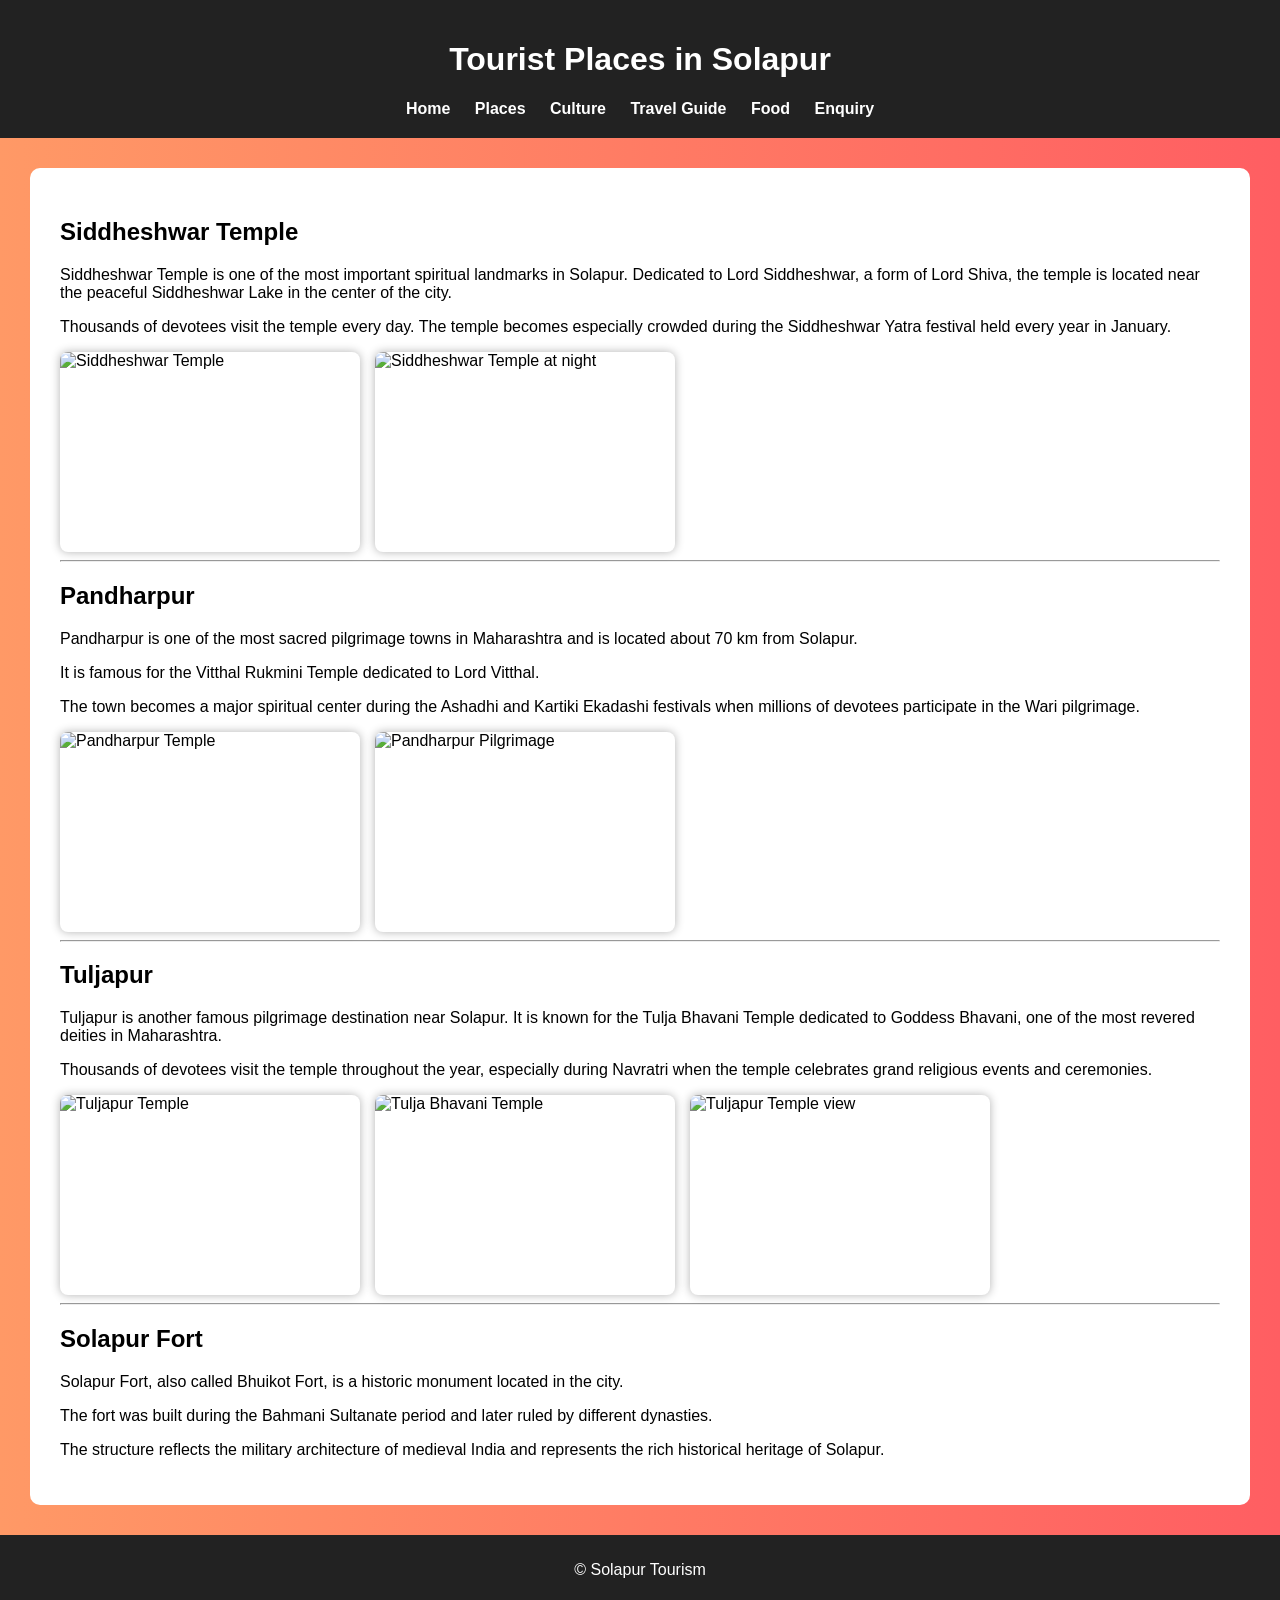
==== places.html @ 970222cb "Update places.html" ====
<!DOCTYPE html>
<html>
<head>
<title>Places in Solapur</title>
<link rel="stylesheet" href="style.css">

<style>
.gallery{
display:flex;
flex-wrap:wrap;
gap:15px;
margin-top:10px;
}

.gallery img{
width:300px;
height:200px;
object-fit:cover;
border-radius:8px;
box-shadow:0 0 10px rgba(0,0,0,0.3);
}
</style>

</head>

<body>

<header>
<h1>Tourist Places in Solapur</h1>

<nav>
<a href="index.html">Home</a>
<a href="places.html">Places</a>
<a href="culture.html">Culture</a>
<a href="travel.html">Travel Guide</a>
<a href="food.html">Food</a>
<a href="enquiry.html">Enquiry</a>
</nav>
</header>

<section class="content">

<h2>Siddheshwar Temple</h2>

<p>
Siddheshwar Temple is one of the most important spiritual landmarks in Solapur.
Dedicated to Lord Siddheshwar, a form of Lord Shiva, the temple is located near the
peaceful Siddheshwar Lake in the center of the city.
</p>

<p>
Thousands of devotees visit the temple every day.
The temple becomes especially crowded during the Siddheshwar Yatra festival held
every year in January.
</p>

<div class="gallery">
<img src="images/siddeshwar.jpg" alt="Siddheshwar Temple">
<img src="images/siddeshwar_night.jpg" alt="Siddheshwar Temple at night">
</div>

<hr>

<h2>Pandharpur</h2>

<p>
Pandharpur is one of the most sacred pilgrimage towns in Maharashtra and is located
about 70 km from Solapur.
</p>

<p>
It is famous for the Vitthal Rukmini Temple dedicated to Lord Vitthal.
</p>

<p>
The town becomes a major spiritual center during the Ashadhi and Kartiki Ekadashi
festivals when millions of devotees participate in the Wari pilgrimage.
</p>

<div class="gallery">
<img src="images/pandharpur1.jpg" alt="Pandharpur Temple">
<img src="images/pandharpur2.jpg" alt="Pandharpur Pilgrimage">
</div>

<hr>

<h2>Tuljapur</h2>

<p>
Tuljapur is another famous pilgrimage destination near Solapur. It is known for the
Tulja Bhavani Temple dedicated to Goddess Bhavani, one of the most revered
deities in Maharashtra.
</p>

<p>
Thousands of devotees visit the temple throughout the year, especially during
Navratri when the temple celebrates grand religious events and ceremonies.
</p>

<div class="gallery">
<img src="images/tuljapur1.jpg" alt="Tuljapur Temple">
<img src="images/tuljapur2.jpg" alt="Tulja Bhavani Temple">
<img src="images/tuljapur3.jpg" alt="Tuljapur Temple view">
</div>

<hr>

<h2>Solapur Fort</h2>

<p>
Solapur Fort, also called Bhuikot Fort, is a historic monument located in the city.
</p>

<p>
The fort was built during the Bahmani Sultanate period and later ruled by different
dynasties.
</p>

<p>
The structure reflects the military architecture of medieval India and represents the
rich historical heritage of Solapur.
</p>

</section>

<footer>
<p>© Solapur Tourism</p>
</footer>

</body>
</html>
---- style.css ----
body{
font-family: Arial;
margin:0;
background:linear-gradient(to right,#ff9966,#ff5e62);
color:white;
}

header{
background:#222;
padding:20px;
text-align:center;
}

nav a{
color:white;
margin:10px;
text-decoration:none;
font-weight:bold;
}

nav a:hover{
color:yellow;
}

.content{
background:white;
color:black;
padding:30px;
margin:30px;
border-radius:10px;
}

footer{
background:#222;
text-align:center;
padding:10px;
}

input,textarea{
width:100%;
padding:10px;
margin:10px 0;
}

button{
background:#ff5e62;
color:white;
padding:10px;
border:none;
cursor:pointer;
}
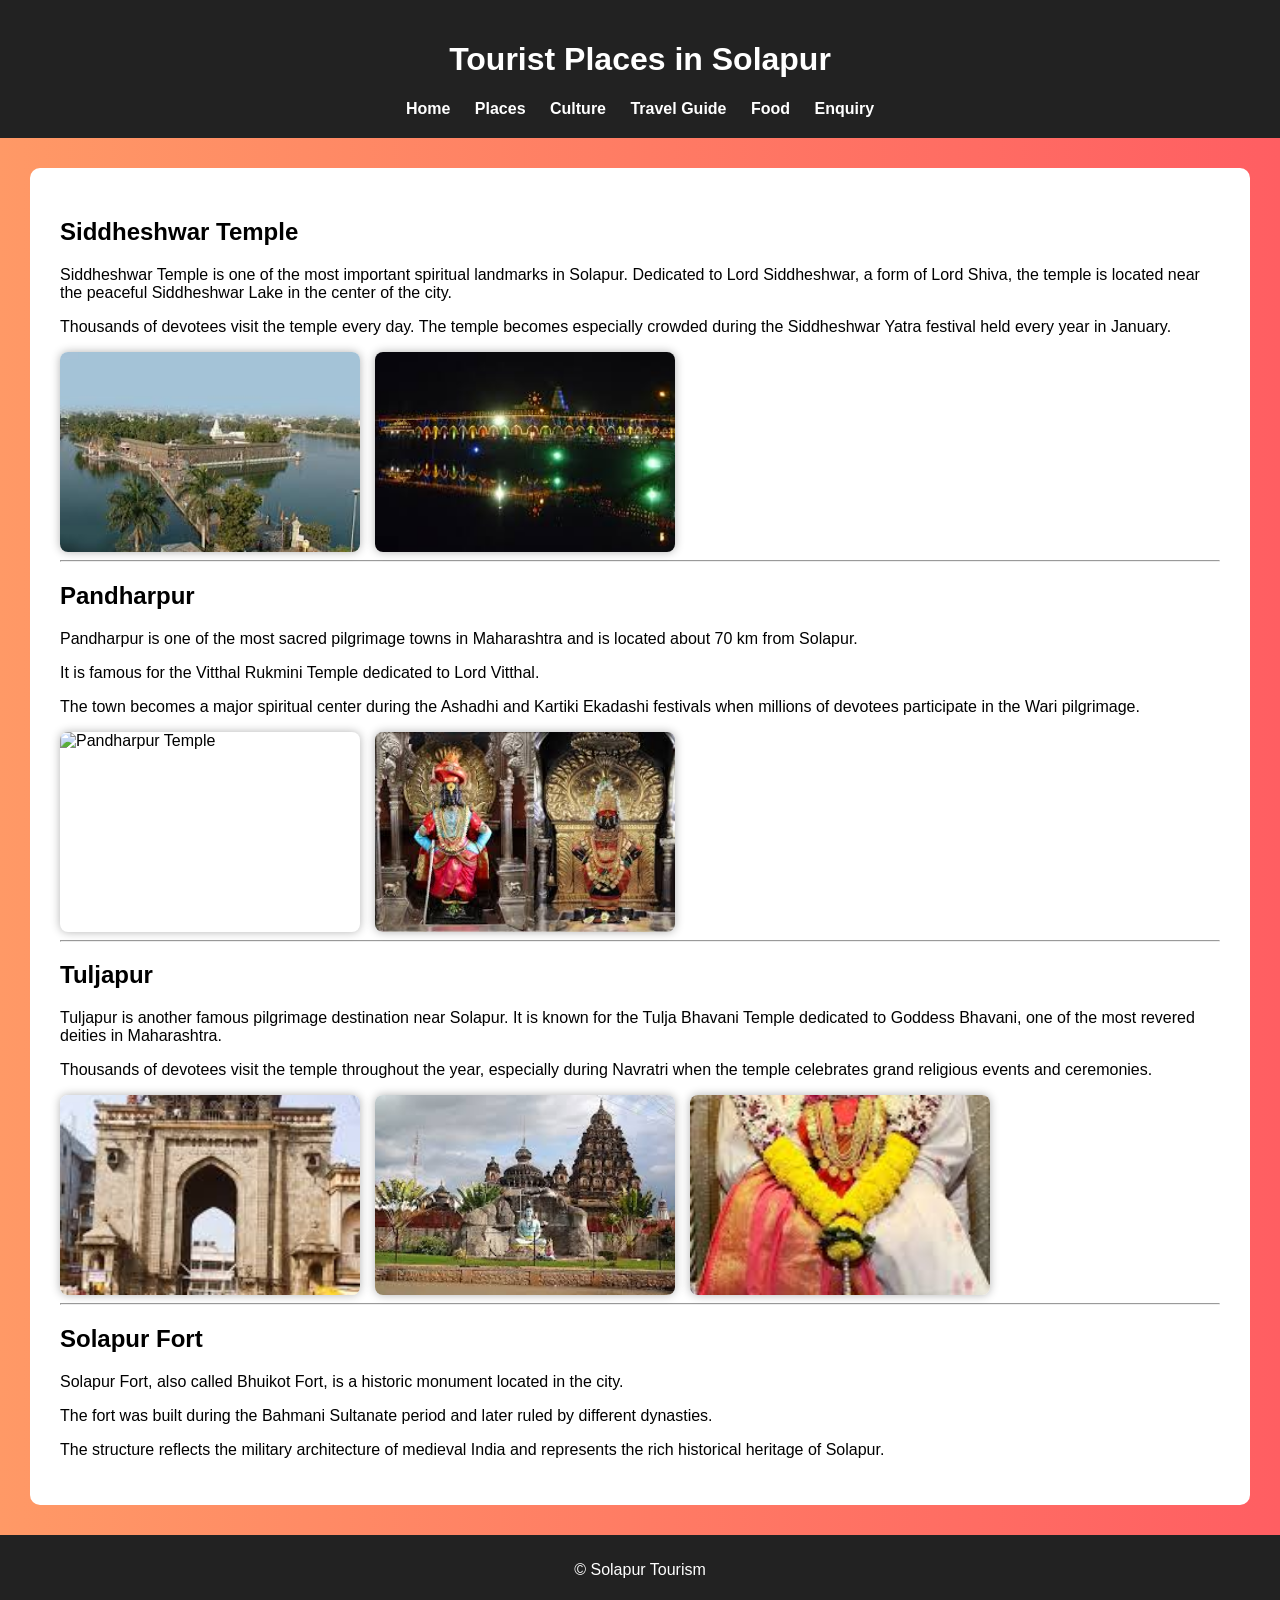
==== commit da7bdacb: "Update places.html" ====
--- a/places.html
+++ b/places.html
@@ -55,8 +55,8 @@
 </p>
 
 <div class="gallery">
-<img src="images/siddeshwar.jpg" alt="Siddheshwar Temple">
-<img src="images/siddeshwar_night.jpg" alt="Siddheshwar Temple at night">
+<img src="image/siddeshwar.jpg" alt="Siddheshwar Temple">
+<img src="image/siddeshwar_night.jpg" alt="Siddheshwar Temple at night">
 </div>
 
 <hr>
@@ -78,8 +78,8 @@
 </p>
 
 <div class="gallery">
-<img src="images/pandharpur1.jpg" alt="Pandharpur Temple">
-<img src="images/pandharpur2.jpg" alt="Pandharpur Pilgrimage">
+<img src="image/pandharpur1.jpg" alt="Pandharpur Temple">
+<img src="image/pandharpur2.jpg" alt="Pandharpur Pilgrimage">
 </div>
 
 <hr>
@@ -98,9 +98,9 @@
 </p>
 
 <div class="gallery">
-<img src="images/tuljapur1.jpg" alt="Tuljapur Temple">
-<img src="images/tuljapur2.jpg" alt="Tulja Bhavani Temple">
-<img src="images/tuljapur3.jpg" alt="Tuljapur Temple view">
+<img src="image/tuljapur1.jpg" alt="Tuljapur Temple">
+<img src="image/tuljapur2.jpg" alt="Tulja Bhavani Temple">
+<img src="image/tuljapur3.jpg" alt="Tuljapur Temple view">
 </div>
 
 <hr>
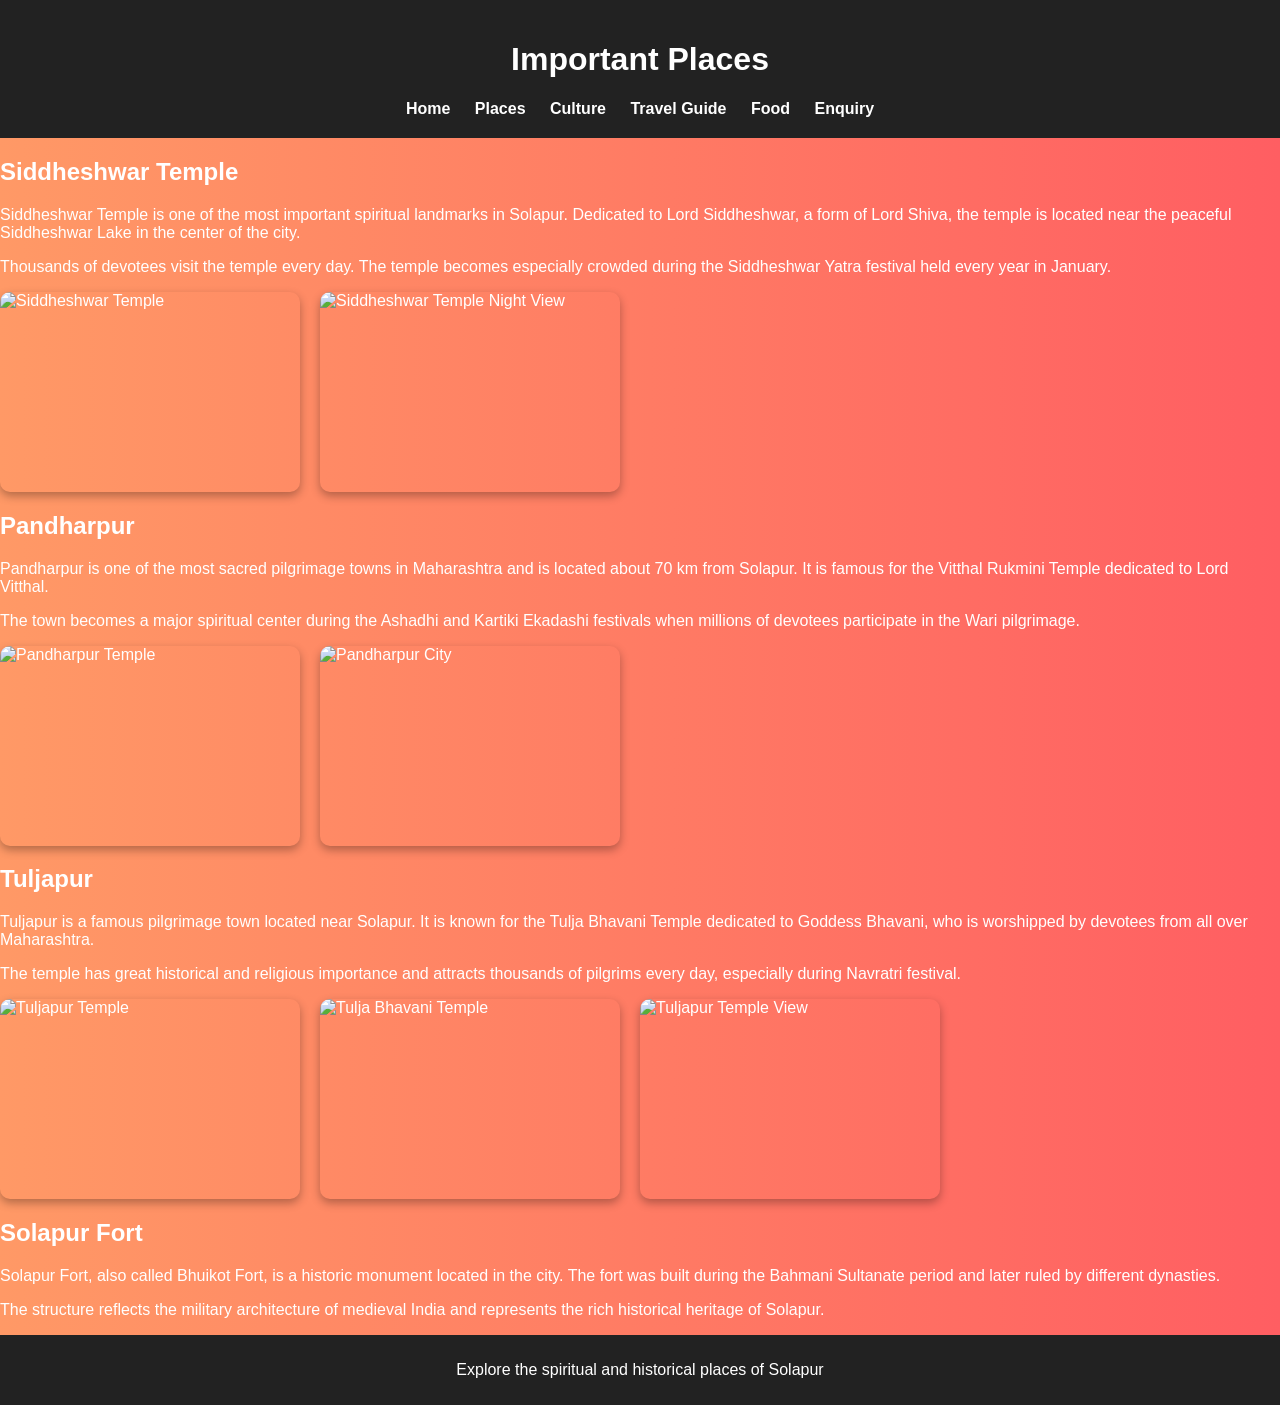
==== commit e3fc014c: "Update places.html" ====
--- a/places.html
+++ b/places.html
@@ -5,20 +5,22 @@
 <link rel="stylesheet" href="style.css">
 
 <style>
+
 .gallery{
 display:flex;
 flex-wrap:wrap;
-gap:15px;
-margin-top:10px;
+gap:20px;
+margin-top:15px;
 }
 
 .gallery img{
 width:300px;
 height:200px;
 object-fit:cover;
-border-radius:8px;
-box-shadow:0 0 10px rgba(0,0,0,0.3);
+border-radius:10px;
+box-shadow:0 4px 10px rgba(0,0,0,0.3);
 }
+
 </style>
 
 </head>
@@ -26,7 +28,7 @@
 <body>
 
 <header>
-<h1>Tourist Places in Solapur</h1>
+<h1>Important Places</h1>
 
 <nav>
 <a href="index.html">Home</a>
@@ -38,93 +40,83 @@
 </nav>
 </header>
 
-<section class="content">
+<section>
 
 <h2>Siddheshwar Temple</h2>
 
 <p>
 Siddheshwar Temple is one of the most important spiritual landmarks in Solapur.
-Dedicated to Lord Siddheshwar, a form of Lord Shiva, the temple is located near the
-peaceful Siddheshwar Lake in the center of the city.
+Dedicated to Lord Siddheshwar, a form of Lord Shiva, the temple is located near
+the peaceful Siddheshwar Lake in the center of the city.
 </p>
 
 <p>
-Thousands of devotees visit the temple every day.
-The temple becomes especially crowded during the Siddheshwar Yatra festival held
-every year in January.
+Thousands of devotees visit the temple every day. The temple becomes especially
+crowded during the Siddheshwar Yatra festival held every year in January.
 </p>
 
 <div class="gallery">
-<img src="image/siddeshwar.jpg" alt="Siddheshwar Temple">
-<img src="image/siddeshwar_night.jpg" alt="Siddheshwar Temple at night">
+<img src="./images/siddeshwar.jpg" alt="Siddheshwar Temple">
+<img src="./images/siddeshwar_night.jpg" alt="Siddheshwar Temple Night View">
 </div>
 
-<hr>
 
 <h2>Pandharpur</h2>
 
 <p>
-Pandharpur is one of the most sacred pilgrimage towns in Maharashtra and is located
-about 70 km from Solapur.
+Pandharpur is one of the most sacred pilgrimage towns in Maharashtra and is
+located about 70 km from Solapur. It is famous for the Vitthal Rukmini Temple
+dedicated to Lord Vitthal.
 </p>
 
 <p>
-It is famous for the Vitthal Rukmini Temple dedicated to Lord Vitthal.
-</p>
-
-<p>
-The town becomes a major spiritual center during the Ashadhi and Kartiki Ekadashi
-festivals when millions of devotees participate in the Wari pilgrimage.
+The town becomes a major spiritual center during the Ashadhi and Kartiki
+Ekadashi festivals when millions of devotees participate in the Wari pilgrimage.
 </p>
 
 <div class="gallery">
-<img src="image/pandharpur1.jpg" alt="Pandharpur Temple">
-<img src="image/pandharpur2.jpg" alt="Pandharpur Pilgrimage">
+<img src="./images/pandharpur1.jpg" alt="Pandharpur Temple">
+<img src="./images/pandharpur2.jpg" alt="Pandharpur City">
 </div>
 
-<hr>
 
 <h2>Tuljapur</h2>
 
 <p>
-Tuljapur is another famous pilgrimage destination near Solapur. It is known for the
-Tulja Bhavani Temple dedicated to Goddess Bhavani, one of the most revered
-deities in Maharashtra.
+Tuljapur is a famous pilgrimage town located near Solapur. It is known for the
+Tulja Bhavani Temple dedicated to Goddess Bhavani, who is worshipped by
+devotees from all over Maharashtra.
 </p>
 
 <p>
-Thousands of devotees visit the temple throughout the year, especially during
-Navratri when the temple celebrates grand religious events and ceremonies.
+The temple has great historical and religious importance and attracts thousands
+of pilgrims every day, especially during Navratri festival.
 </p>
 
 <div class="gallery">
-<img src="image/tuljapur1.jpg" alt="Tuljapur Temple">
-<img src="image/tuljapur2.jpg" alt="Tulja Bhavani Temple">
-<img src="image/tuljapur3.jpg" alt="Tuljapur Temple view">
+<img src="./images/tuljapur1.jpg" alt="Tuljapur Temple">
+<img src="./images/tuljapur2.jpg" alt="Tulja Bhavani Temple">
+<img src="./images/tuljapur3.jpg" alt="Tuljapur Temple View">
 </div>
 
-<hr>
 
 <h2>Solapur Fort</h2>
 
 <p>
 Solapur Fort, also called Bhuikot Fort, is a historic monument located in the city.
+The fort was built during the Bahmani Sultanate period and later ruled by
+different dynasties.
 </p>
 
 <p>
-The fort was built during the Bahmani Sultanate period and later ruled by different
-dynasties.
-</p>
-
-<p>
-The structure reflects the military architecture of medieval India and represents the
-rich historical heritage of Solapur.
+The structure reflects the military architecture of medieval India and represents
+the rich historical heritage of Solapur.
 </p>
 
 </section>
 
 <footer>
-<p>© Solapur Tourism</p>
+<p>Explore the spiritual and historical places of Solapur</p>
 </footer>
 
 </body>
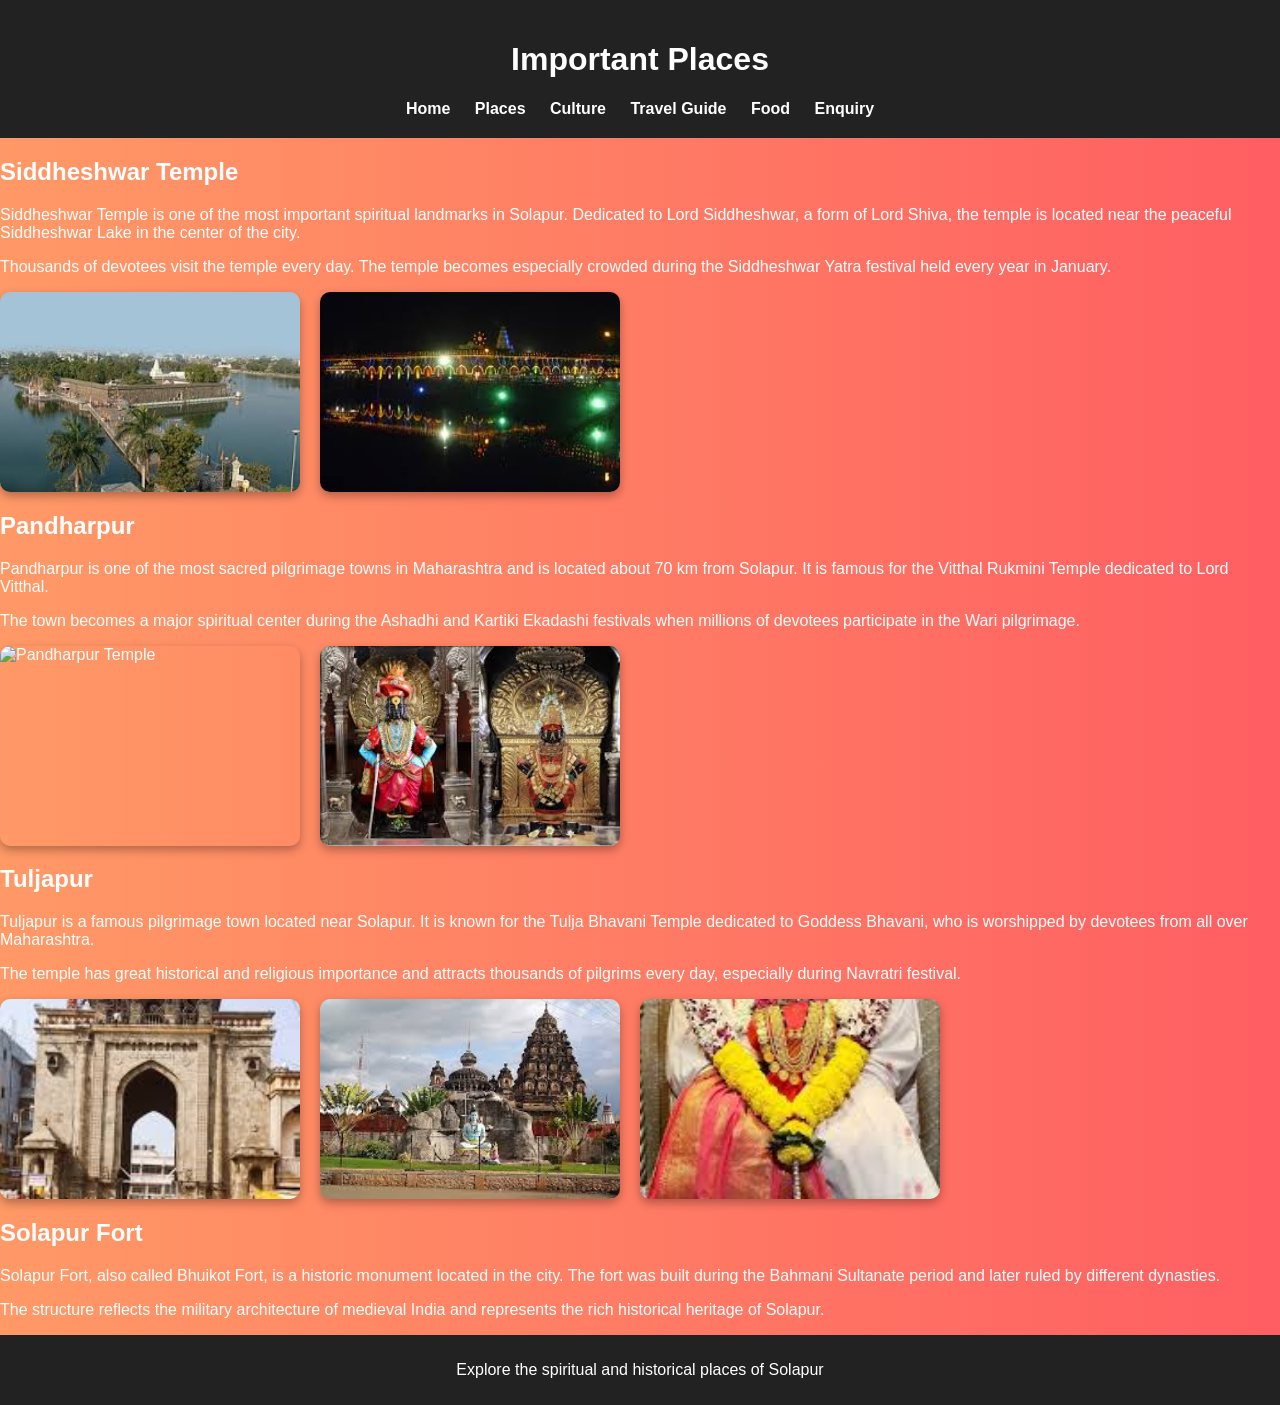
==== commit e919908d: "Update places.html" ====
--- a/places.html
+++ b/places.html
@@ -6,14 +6,14 @@
 
 <style>
 
-.gallery{
+.image{
 display:flex;
 flex-wrap:wrap;
 gap:20px;
 margin-top:15px;
 }
 
-.gallery img{
+.image img{
 width:300px;
 height:200px;
 object-fit:cover;
@@ -55,9 +55,9 @@
 crowded during the Siddheshwar Yatra festival held every year in January.
 </p>
 
-<div class="gallery">
-<img src="./images/siddeshwar.jpg" alt="Siddheshwar Temple">
-<img src="./images/siddeshwar_night.jpg" alt="Siddheshwar Temple Night View">
+<div class="image">
+<img src="./image/siddeshwar.jpg" alt="Siddheshwar Temple">
+<img src="./image/siddeshwar_night.jpg" alt="Siddheshwar Temple Night View">
 </div>
 
 
@@ -74,9 +74,9 @@
 Ekadashi festivals when millions of devotees participate in the Wari pilgrimage.
 </p>
 
-<div class="gallery">
-<img src="./images/pandharpur1.jpg" alt="Pandharpur Temple">
-<img src="./images/pandharpur2.jpg" alt="Pandharpur City">
+<div class="image">
+<img src="./image/pandharpur1.jpg" alt="Pandharpur Temple">
+<img src="./image/pandharpur2.jpg" alt="Pandharpur City">
 </div>
 
 
@@ -93,10 +93,10 @@
 of pilgrims every day, especially during Navratri festival.
 </p>
 
-<div class="gallery">
-<img src="./images/tuljapur1.jpg" alt="Tuljapur Temple">
-<img src="./images/tuljapur2.jpg" alt="Tulja Bhavani Temple">
-<img src="./images/tuljapur3.jpg" alt="Tuljapur Temple View">
+<div class="image">
+<img src="./image/tuljapur1.jpg" alt="Tuljapur Temple">
+<img src="./image/tuljapur2.jpg" alt="Tulja Bhavani Temple">
+<img src="./image/tuljapur3.jpg" alt="Tuljapur Temple View">
 </div>
 
 
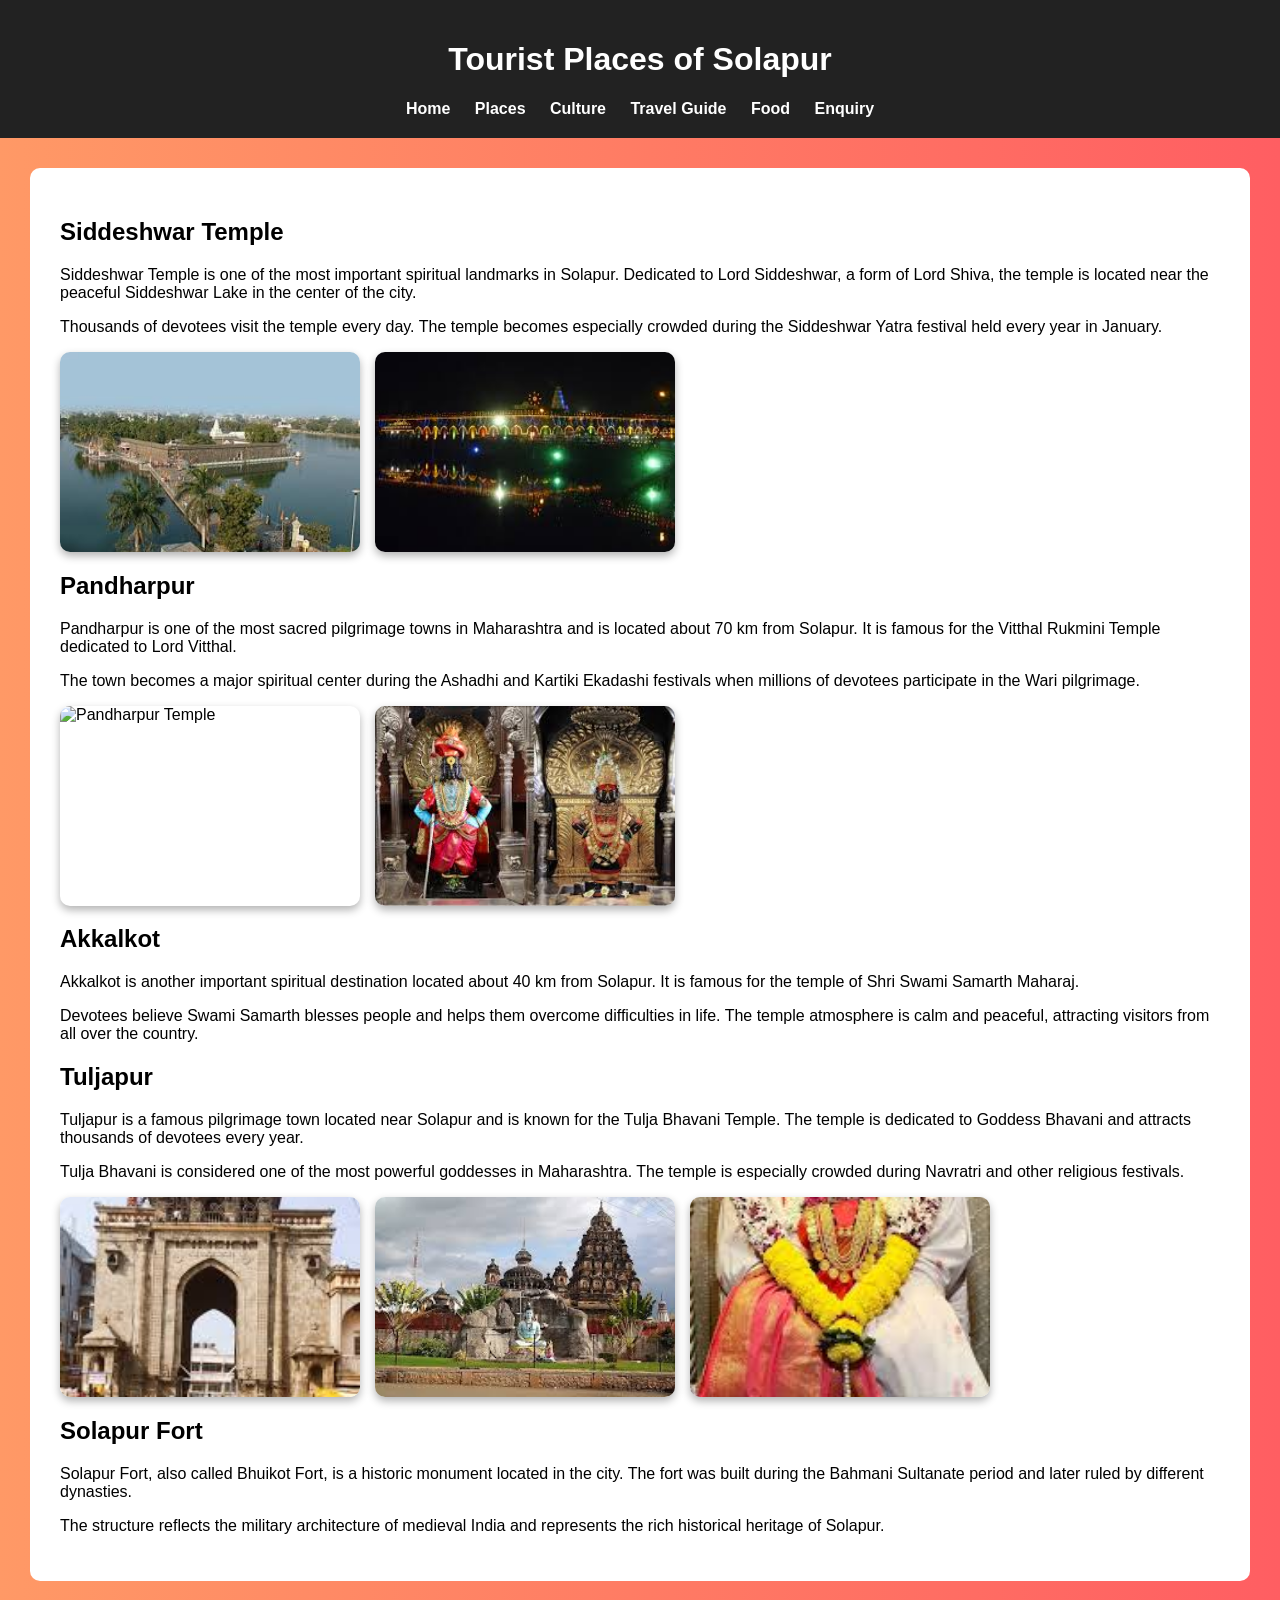
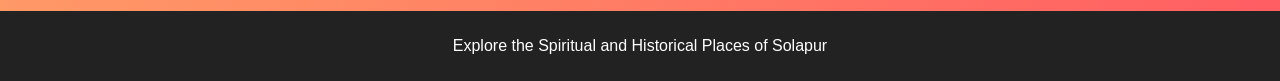
==== commit 8c599356: "Update places.html" ====
--- a/places.html
+++ b/places.html
@@ -3,33 +3,44 @@
 <head>
 <title>Places in Solapur</title>
 <link rel="stylesheet" href="style.css">
+ 
+<style>
+ 
+.gallery{
 
-<style>
+display:flex;
 
-.image{
-display:flex;
 flex-wrap:wrap;
-gap:20px;
+
+gap:15px;
+
 margin-top:15px;
+
 }
+ 
+.gallery img{
 
-.image img{
 width:300px;
+
 height:200px;
+
 object-fit:cover;
+
 border-radius:10px;
-box-shadow:0 4px 10px rgba(0,0,0,0.3);
+
+box-shadow:0 4px 8px rgba(0,0,0,0.3);
+
 }
-
+ 
 </style>
-
+ 
 </head>
-
+ 
 <body>
-
+ 
 <header>
-<h1>Important Places</h1>
-
+<h1>Tourist Places of Solapur</h1>
+ 
 <nav>
 <a href="index.html">Home</a>
 <a href="places.html">Places</a>
@@ -38,86 +49,127 @@
 <a href="food.html">Food</a>
 <a href="enquiry.html">Enquiry</a>
 </nav>
+ 
 </header>
+ 
+<section class="content">
+ 
+<h2>Siddeshwar Temple</h2>
+ 
+<p>
 
-<section>
+Siddeshwar Temple is one of the most important spiritual landmarks in Solapur.
 
-<h2>Siddheshwar Temple</h2>
+Dedicated to Lord Siddeshwar, a form of Lord Shiva, the temple is located near
 
+the peaceful Siddeshwar Lake in the center of the city.
+</p>
+ 
 <p>
-Siddheshwar Temple is one of the most important spiritual landmarks in Solapur.
-Dedicated to Lord Siddheshwar, a form of Lord Shiva, the temple is located near
-the peaceful Siddheshwar Lake in the center of the city.
+
+Thousands of devotees visit the temple every day. The temple becomes especially
+
+crowded during the Siddeshwar Yatra festival held every year in January.
 </p>
+ 
+<div class="gallery">
+<img src="image/siddeshwar.jpg" alt="Siddeshwar Temple">
+<img src="image/siddeshwar_night.jpg" alt="Siddeshwar Temple at Night">
+</div>
+ 
+ 
+<h2>Pandharpur</h2>
+ 
+<p>
 
+Pandharpur is one of the most sacred pilgrimage towns in Maharashtra and is located
+
+about 70 km from Solapur. It is famous for the Vitthal Rukmini Temple dedicated
+
+to Lord Vitthal.
+</p>
+ 
 <p>
-Thousands of devotees visit the temple every day. The temple becomes especially
-crowded during the Siddheshwar Yatra festival held every year in January.
+
+The town becomes a major spiritual center during the Ashadhi and Kartiki Ekadashi
+
+festivals when millions of devotees participate in the Wari pilgrimage.
 </p>
+ 
+<div class="gallery">
+<img src="image/pandharpur1.jpg" alt="Pandharpur Temple">
+<img src="image/pandharpur2.jpg" alt="Pandharpur Pilgrimage">
+</div>
+ 
+ 
+<h2>Akkalkot</h2>
+ 
+<p>
 
-<div class="image">
-<img src="./image/siddeshwar.jpg" alt="Siddheshwar Temple">
-<img src="./image/siddeshwar_night.jpg" alt="Siddheshwar Temple Night View">
+Akkalkot is another important spiritual destination located about 40 km from Solapur.
+
+It is famous for the temple of Shri Swami Samarth Maharaj.
+</p>
+ 
+<p>
+
+Devotees believe Swami Samarth blesses people and helps them overcome
+
+difficulties in life. The temple atmosphere is calm and peaceful, attracting
+
+visitors from all over the country.
+</p>
+ 
+ 
+<h2>Tuljapur</h2>
+ 
+<p>
+
+Tuljapur is a famous pilgrimage town located near Solapur and is known for the
+
+Tulja Bhavani Temple. The temple is dedicated to Goddess Bhavani and attracts
+
+thousands of devotees every year.
+</p>
+ 
+<p>
+
+Tulja Bhavani is considered one of the most powerful goddesses in Maharashtra.
+
+The temple is especially crowded during Navratri and other religious festivals.
+</p>
+ 
+<div class="gallery">
+<img src="image/tuljapur1.jpg" alt="Tuljapur Temple">
+<img src="image/tuljapur2.jpg" alt="Tulja Bhavani Temple">
+<img src="image/tuljapur3.jpg" alt="Tuljapur Temple View">
 </div>
+ 
+ 
+<h2>Solapur Fort</h2>
+ 
+<p>
 
+Solapur Fort, also called Bhuikot Fort, is a historic monument located in the city.
 
-<h2>Pandharpur</h2>
+The fort was built during the Bahmani Sultanate period and later ruled by
 
-<p>
-Pandharpur is one of the most sacred pilgrimage towns in Maharashtra and is
-located about 70 km from Solapur. It is famous for the Vitthal Rukmini Temple
-dedicated to Lord Vitthal.
-</p>
-
-<p>
-The town becomes a major spiritual center during the Ashadhi and Kartiki
-Ekadashi festivals when millions of devotees participate in the Wari pilgrimage.
-</p>
-
-<div class="image">
-<img src="./image/pandharpur1.jpg" alt="Pandharpur Temple">
-<img src="./image/pandharpur2.jpg" alt="Pandharpur City">
-</div>
-
-
-<h2>Tuljapur</h2>
-
-<p>
-Tuljapur is a famous pilgrimage town located near Solapur. It is known for the
-Tulja Bhavani Temple dedicated to Goddess Bhavani, who is worshipped by
-devotees from all over Maharashtra.
-</p>
-
-<p>
-The temple has great historical and religious importance and attracts thousands
-of pilgrims every day, especially during Navratri festival.
-</p>
-
-<div class="image">
-<img src="./image/tuljapur1.jpg" alt="Tuljapur Temple">
-<img src="./image/tuljapur2.jpg" alt="Tulja Bhavani Temple">
-<img src="./image/tuljapur3.jpg" alt="Tuljapur Temple View">
-</div>
-
-
-<h2>Solapur Fort</h2>
-
-<p>
-Solapur Fort, also called Bhuikot Fort, is a historic monument located in the city.
-The fort was built during the Bahmani Sultanate period and later ruled by
 different dynasties.
 </p>
+ 
+<p>
 
-<p>
 The structure reflects the military architecture of medieval India and represents
+
 the rich historical heritage of Solapur.
 </p>
-
+ 
 </section>
-
+ 
 <footer>
-<p>Explore the spiritual and historical places of Solapur</p>
+<p>Explore the Spiritual and Historical Places of Solapur</p>
 </footer>
-
+ 
 </body>
 </html>
+ 
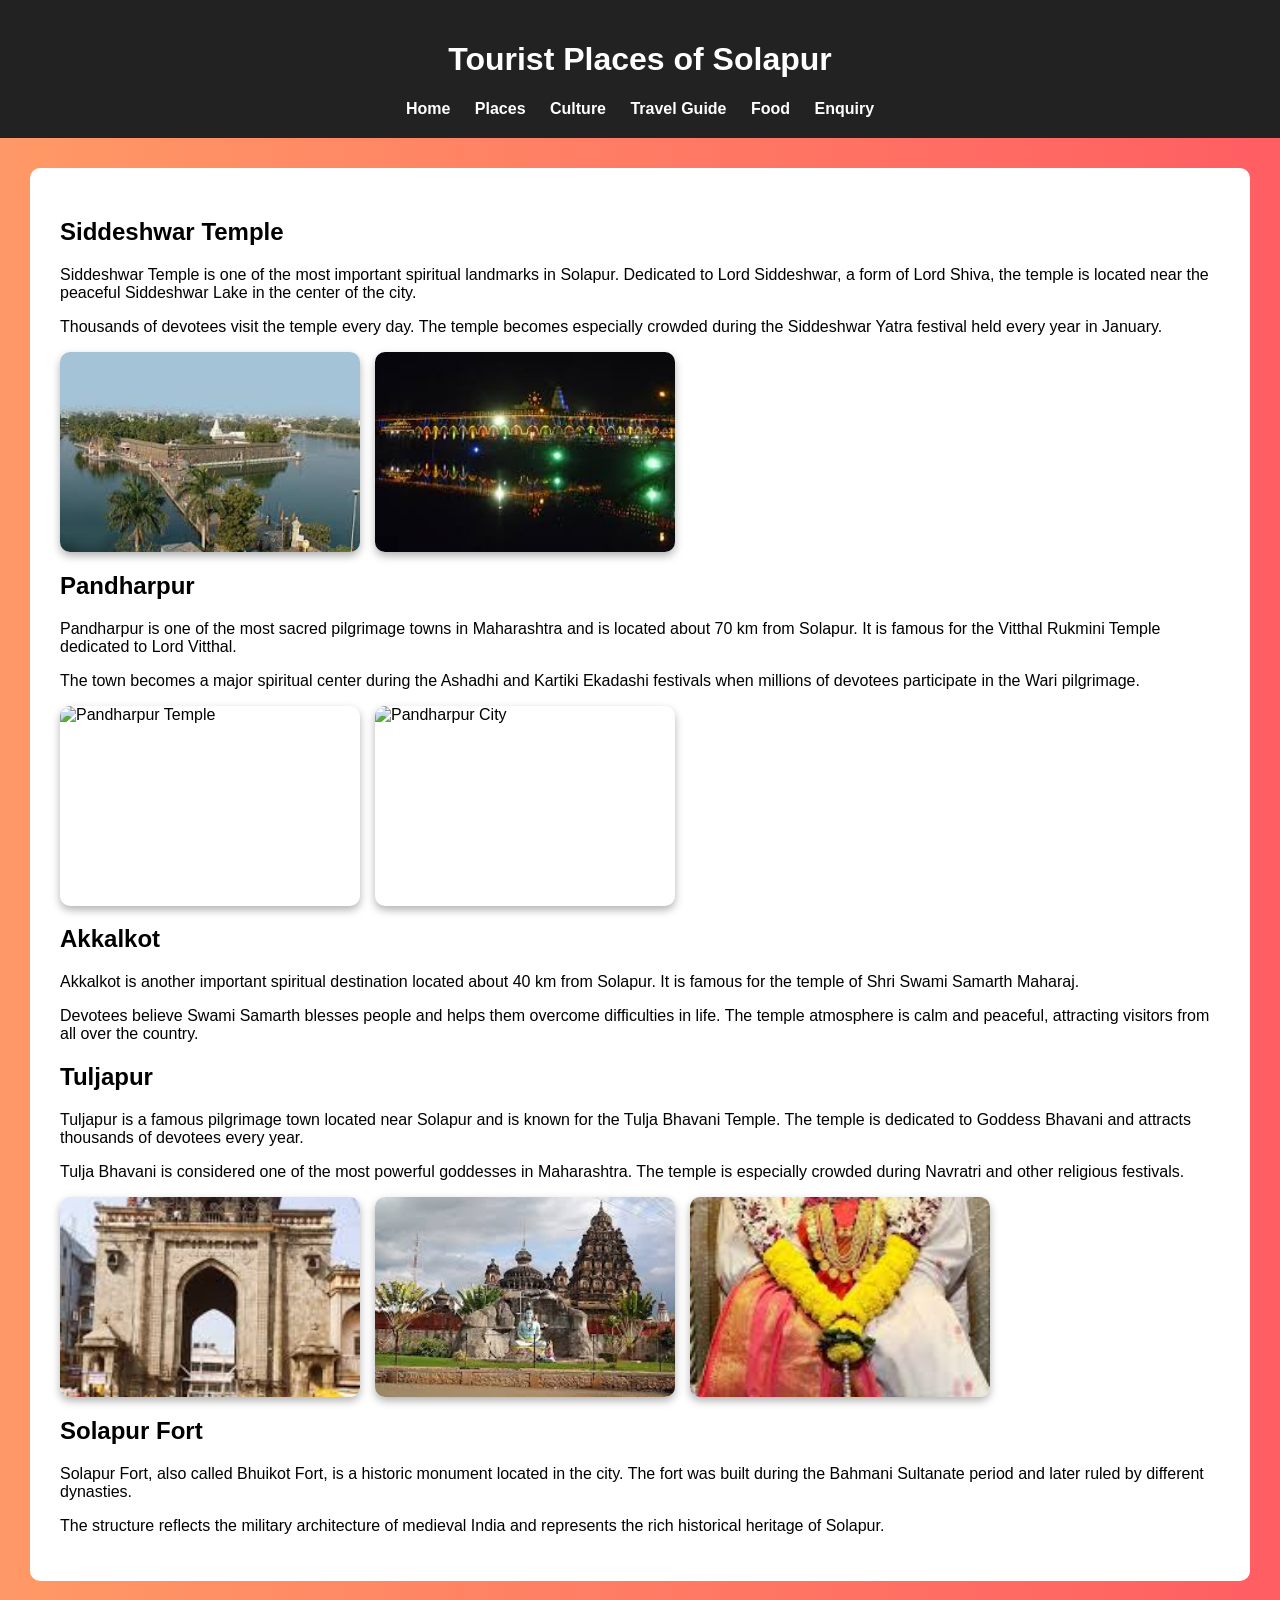
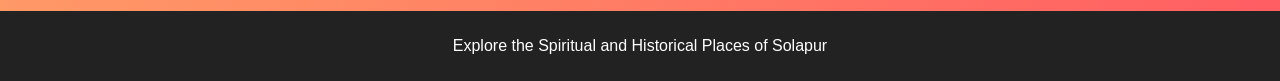
==== commit 212f518a: "Update places.html" ====
--- a/places.html
+++ b/places.html
@@ -79,28 +79,25 @@
  
  
 <h2>Pandharpur</h2>
- 
+
 <p>
+Pandharpur is one of the most sacred pilgrimage towns in Maharashtra and is
+located about 70 km from Solapur. It is famous for the Vitthal Rukmini Temple
+dedicated to Lord Vitthal.
+</p>
 
-Pandharpur is one of the most sacred pilgrimage towns in Maharashtra and is located
+<p>
+The town becomes a major spiritual center during the Ashadhi and Kartiki
+Ekadashi festivals when millions of devotees participate in the Wari pilgrimage.
+</p>
 
-about 70 km from Solapur. It is famous for the Vitthal Rukmini Temple dedicated
+<div class="gallery">
 
-to Lord Vitthal.
-</p>
- 
-<p>
+<img src="images/pandharpur1.jpg" alt="Pandharpur Temple" class="place-img">
 
-The town becomes a major spiritual center during the Ashadhi and Kartiki Ekadashi
+<img src="images/pandharpur2.jpg" alt="Pandharpur City" class="place-img">
 
-festivals when millions of devotees participate in the Wari pilgrimage.
-</p>
- 
-<div class="gallery">
-<img src="image/pandharpur1.jpg" alt="Pandharpur Temple">
-<img src="image/pandharpur2.jpg" alt="Pandharpur Pilgrimage">
 </div>
- 
  
 <h2>Akkalkot</h2>
  
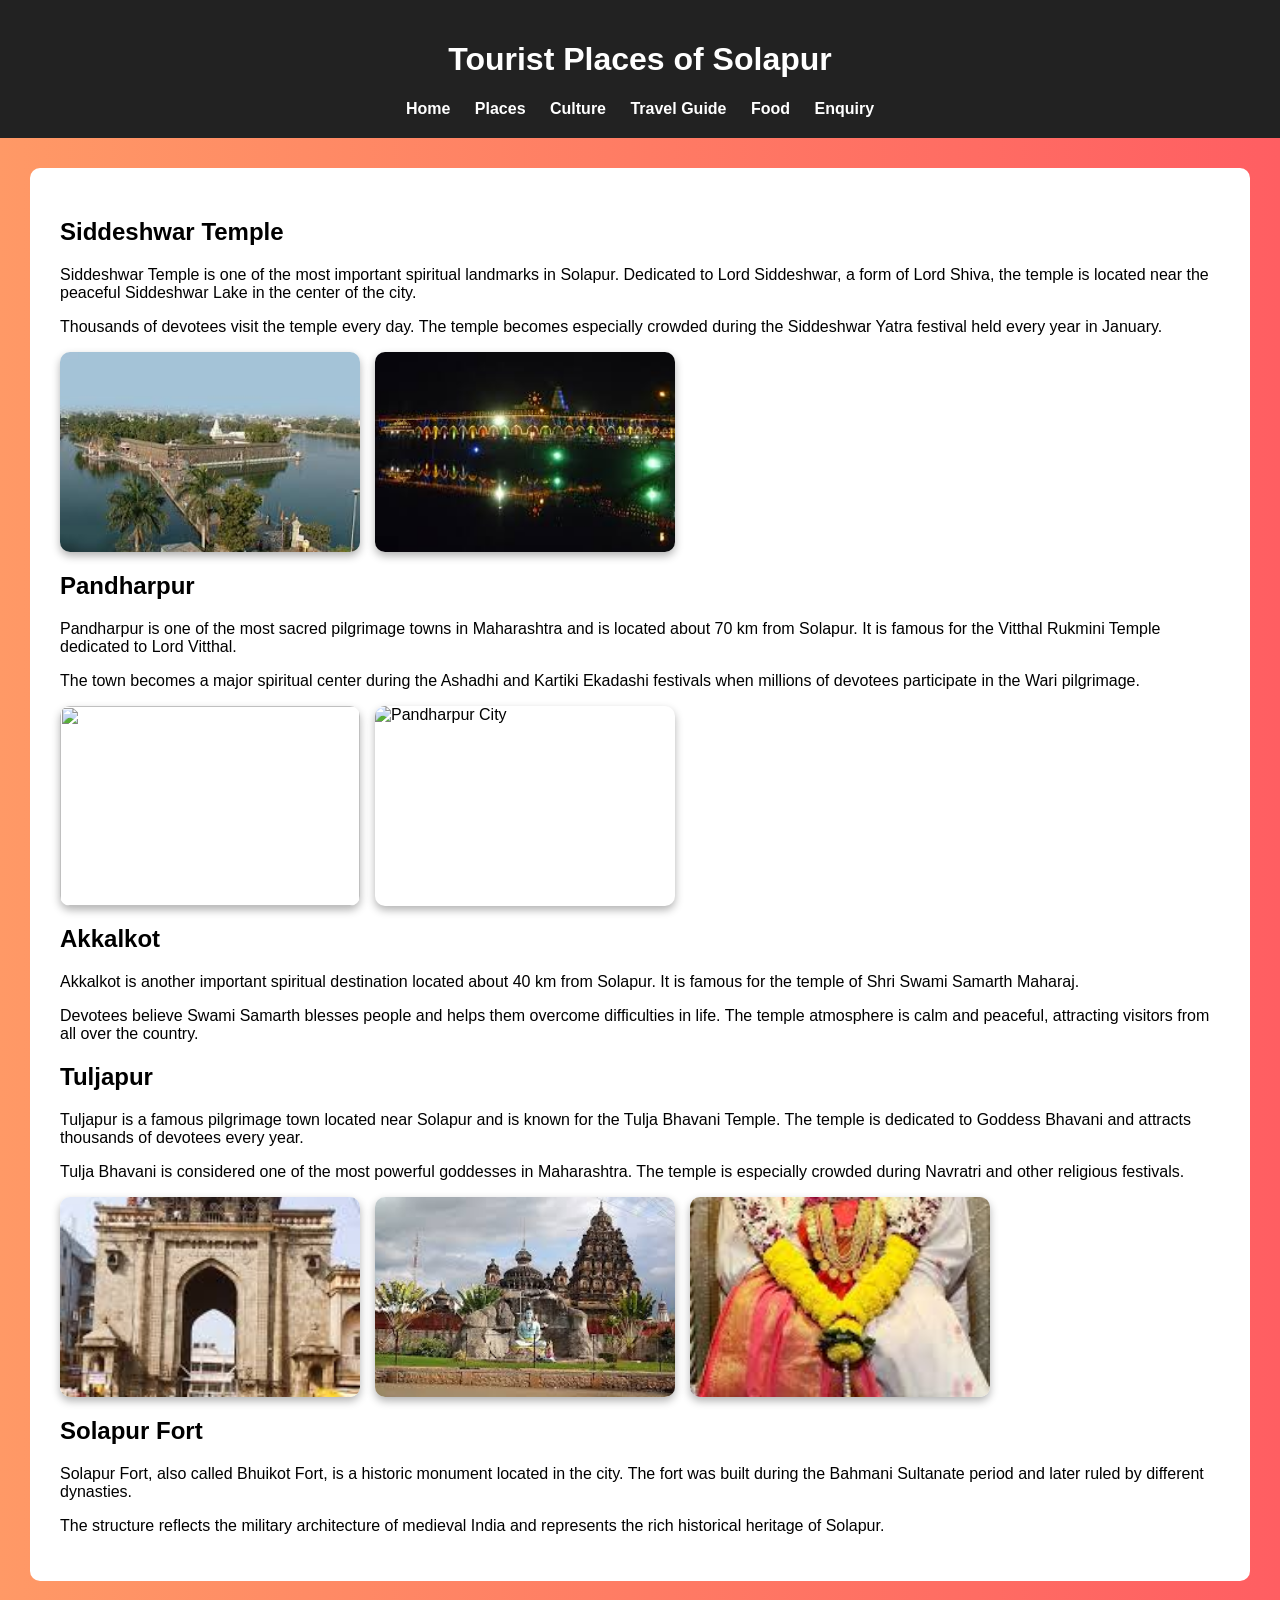
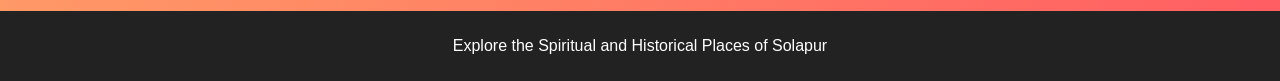
==== commit c9b97910: "Update places.html" ====
--- a/places.html
+++ b/places.html
@@ -93,7 +93,7 @@
 
 <div class="gallery">
 
-<img src="images/pandharpur1.jpg" alt="Pandharpur Temple" class="place-img">
+<img src="images/Pandharpur1.jpg">
 
 <img src="images/pandharpur2.jpg" alt="Pandharpur City" class="place-img">
 
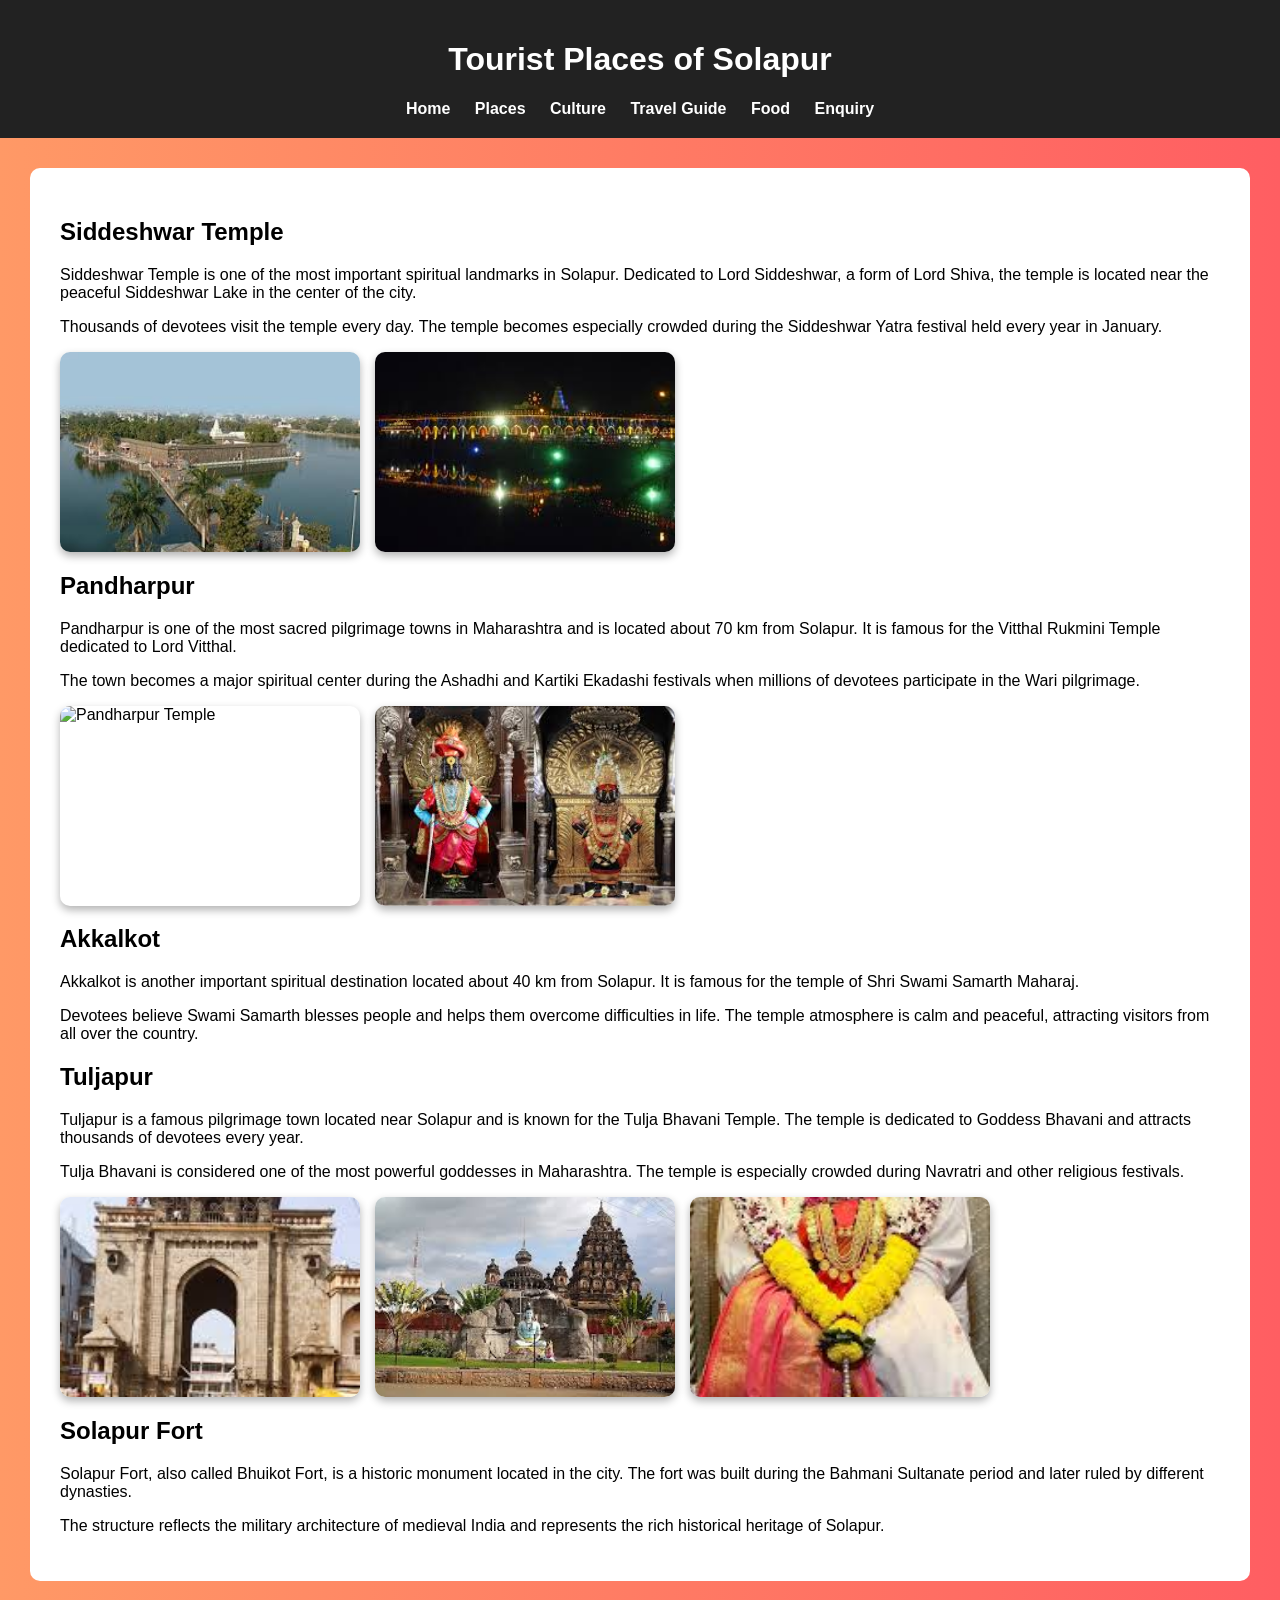
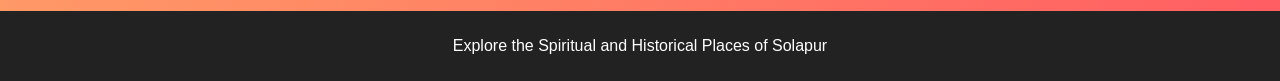
==== commit d551561d: "Update places.html" ====
--- a/places.html
+++ b/places.html
@@ -79,25 +79,28 @@
  
  
 <h2>Pandharpur</h2>
+ 
+<p>
 
+Pandharpur is one of the most sacred pilgrimage towns in Maharashtra and is located
+
+about 70 km from Solapur. It is famous for the Vitthal Rukmini Temple dedicated
+
+to Lord Vitthal.
+</p>
+ 
 <p>
-Pandharpur is one of the most sacred pilgrimage towns in Maharashtra and is
-located about 70 km from Solapur. It is famous for the Vitthal Rukmini Temple
-dedicated to Lord Vitthal.
+
+The town becomes a major spiritual center during the Ashadhi and Kartiki Ekadashi
+
+festivals when millions of devotees participate in the Wari pilgrimage.
 </p>
-
-<p>
-The town becomes a major spiritual center during the Ashadhi and Kartiki
-Ekadashi festivals when millions of devotees participate in the Wari pilgrimage.
-</p>
-
+ 
 <div class="gallery">
-
-<img src="images/Pandharpur1.jpg">
-
-<img src="images/pandharpur2.jpg" alt="Pandharpur City" class="place-img">
-
+<img src="image/pandharpur1.jpg" alt="Pandharpur Temple">
+<img src="image/pandharpur2.jpg" alt="Pandharpur Pilgrimage">
 </div>
+ 
  
 <h2>Akkalkot</h2>
  
